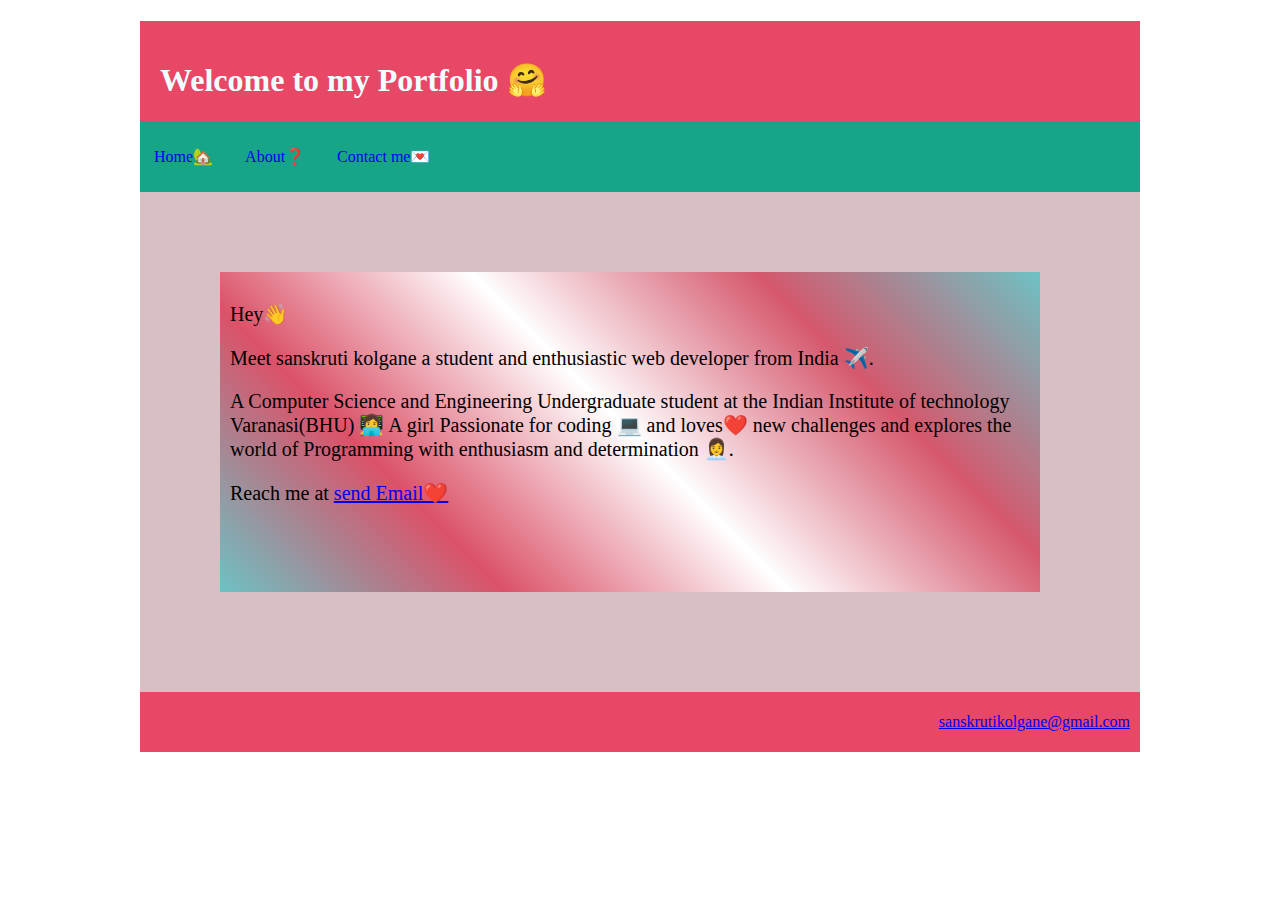
==== about.html @ 9121e2b1 "added about.html" ====
<!DOCTYPE html>
<html lang="en">
<head>
    <meta charset="UTF-8">
    <meta http-equiv="X-UA-Compatible" content="IE=edge">
    <meta name="viewport" content="width=device-width, initial-scale=1.0">
    <title>About meee</title>
    <style>
        body{
            font-family: 'Pangolin', cursive;
            /* background:linear-gradient(45deg,rgb(109, 194, 196),rgb(219, 81, 104),white,rgb(213, 88, 109),rgb(109, 194, 196)); */
            /* background:linear-gradient(45deg,black,rgb(234, 102, 124),black); */
            /* background: 100%; */
            /* background-image:url(blackp.jpeg); */
            background-image: url(butff.jpg) ;
            margin: 0;
            padding:0;
        }
        #wrapper{
            border:0 solid black;
            width:1000px;
            background: white;
            margin: 0 auto;
        }
        #header{
            background:rgb(232, 72, 101);
            /* background:black; */
            color:azure;
            height:100px;
        }
        #header h1{
           padding:40px 0 0 20px;
        }
        #menu{
            background:#17A589 ;
        }
        #menu ul{
            margin:0;
            padding: 0;
        }
        #menu li{
            display:inline-block;
        }
        #menu li a{
            display:block;
            padding:10px 14px;
            text-decoration: none;
            /* color:black; */
        }
        #menu li a:hover{
            /* background:crimson; */
            color:rgb(18, 17, 17);
        }
        #content{
            /* background-image:url(about.jpg); */
            background-color: rgb(215, 191, 195) ;
            background-repeat:no-repeat; 
            width:1000px;
            min-height: 500px;
            padding:80px;
            float:left;
            box-sizing: border-box;
        }
        #box{
            background:linear-gradient(45deg,rgb(109, 194, 196),rgb(219, 81, 104),white,rgb(213, 88, 109),rgb(109, 194, 196));
            width:800px;
            height:300px;
            padding:10px;
            font-size:20px;
            /* border:2px solid black; */
            background-color: white;
            background-repeat: no-repeat;
            background-size: cover;
            background-origin: border-box ;
        }
        #footer{
            background:rgb(232, 72, 101);
            padding:5px 10px;
            text-align: right;
            clear:both;
        }
        @media screen and (max-width:1020px) {
            #wrapper{
                width:800px;
            }
            #content{
                width:80%;
            }
            #sidebar{
                width:12%
            }
        }
        @media screen and (max-width:810px) {
            #wrapper{
                width:500px;
            }
            #content{
                width:70%;
            }
            #sidebar{
                width:29%
            }
        }
        @media screen and (max-width:510px) {
            #wrapper{
                width:auto;
            }
            #content{
                width:100%;
                float: none;
            }
            #sidebar{
                width:100%
            }
            #header{
            padding: 30px 0 0 0;
            text-align: center;
        }
        }
    </style>
</head>
<body>
    <div id="wrapper">
        <div id="header">
            <h1>Welcome to my Portfolio 🤗</h1>
        </div>
        <div id="menu">
            <ul>
                <li><a href="index.html"><p>Home🏡</p></a></li>
                <li><a href="about.html"><p>About❓</p></a></li>
                <li><a href="contactme.html"><p>Contact me💌</p></a></li>
            </ul>
        </div>
        <div id="content">
            <!-- <h2>Design Basic Layout </h2> -->
            <div id="box">
                <p>Hey👋</p>
                <p>Meet sanskruti kolgane a student and enthusiastic web developer from India ✈️. </p> 
                <p> A Computer Science and Engineering Undergraduate student at the Indian Institute of technology Varanasi(BHU) 👩‍💻
                   A girl Passionate for coding 💻 and loves❤️ new challenges and explores the world of Programming with enthusiasm and determination 👩‍💼.  
                   <!-- <p>Reach me at <a href = "sanskrutikolgane@gmail.com">send Email❤️</a> -->
                    <p>Reach me at <a href="mailto:sanskrutikolgane@gmail.com">send Email❤️</a></p>
                </p>
            </div>
        </div>
        <div id="footer">
            <p><a href="mailto:sanskrutikolgane@gmail.com">sanskrutikolgane@gmail.com</a></p>
        </div>
    </div>
</body>
</html>
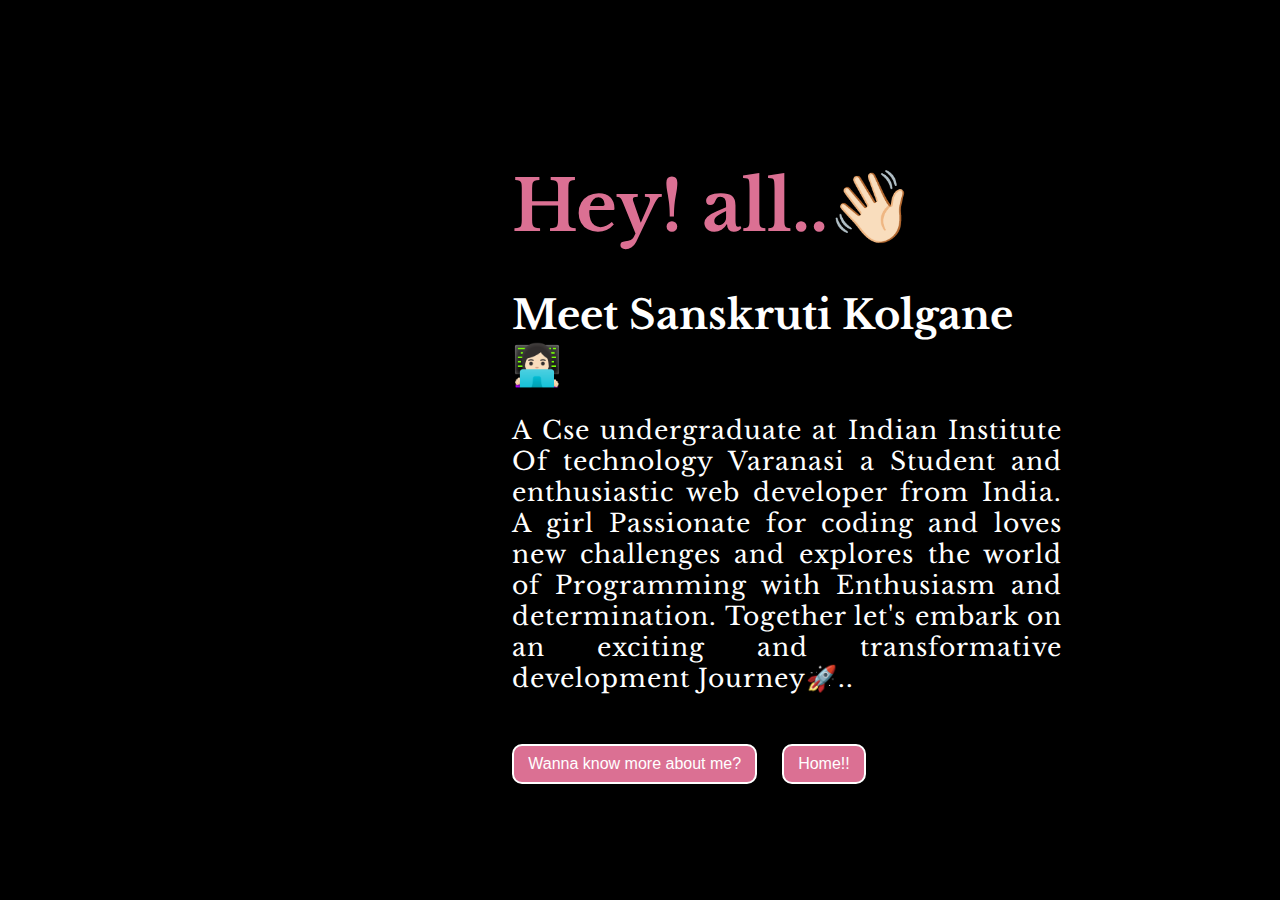
==== commit 53397b0c: "Update about.html" ====
--- a/about.html
+++ b/about.html
@@ -1,151 +1,120 @@
 <!DOCTYPE html>
 <html lang="en">
-<head>
-    <meta charset="UTF-8">
-    <meta http-equiv="X-UA-Compatible" content="IE=edge">
-    <meta name="viewport" content="width=device-width, initial-scale=1.0">
-    <title>About meee</title>
+  <head>
+    <meta charset="UTF-8" />
+    <meta http-equiv="X-UA-Compatible" content="IE=edge" />
+    <meta name="viewport" content="width=device-width, initial-scale=1.0" />
+    <title>About Us</title>
+    <link rel="preconnect" href="https://fonts.googleapis.com" />
+    <link rel="preconnect" href="https://fonts.gstatic.com" crossorigin />
+    <link
+      href="https://fonts.googleapis.com/css2?family=Libre+Baskerville&display=swap"
+      rel="stylesheet"
+    />
     <style>
         body{
-            font-family: 'Pangolin', cursive;
-            /* background:linear-gradient(45deg,rgb(109, 194, 196),rgb(219, 81, 104),white,rgb(213, 88, 109),rgb(109, 194, 196)); */
-            /* background:linear-gradient(45deg,black,rgb(234, 102, 124),black); */
-            /* background: 100%; */
-            /* background-image:url(blackp.jpeg); */
-            background-image: url(butff.jpg) ;
-            margin: 0;
-            padding:0;
+            margin: 0px;
+            padding: 0px;
+            background-color: black;
+            /* background-image: url("bgm.jpg"); */
+            /* background-color: rgb(4, 7, 10); */
+            color: white;
+            font-family: "Libre Baskerville", serif;
+            /* font-family: Italic,'Gill Sans', 'Gill Sans MT', Calibri, 'Trebuchet MS', sans-serif */
         }
-        #wrapper{
-            border:0 solid black;
-            width:1000px;
-            background: white;
-            margin: 0 auto;
-        }
-        #header{
-            background:rgb(232, 72, 101);
-            /* background:black; */
-            color:azure;
-            height:100px;
-        }
-        #header h1{
-           padding:40px 0 0 20px;
-        }
-        #menu{
-            background:#17A589 ;
-        }
-        #menu ul{
-            margin:0;
-            padding: 0;
-        }
-        #menu li{
-            display:inline-block;
-        }
-        #menu li a{
-            display:block;
-            padding:10px 14px;
-            text-decoration: none;
-            /* color:black; */
-        }
-        #menu li a:hover{
-            /* background:crimson; */
-            color:rgb(18, 17, 17);
-        }
-        #content{
-            /* background-image:url(about.jpg); */
-            background-color: rgb(215, 191, 195) ;
-            background-repeat:no-repeat; 
-            width:1000px;
-            min-height: 500px;
-            padding:80px;
-            float:left;
-            box-sizing: border-box;
-        }
-        #box{
-            background:linear-gradient(45deg,rgb(109, 194, 196),rgb(219, 81, 104),white,rgb(213, 88, 109),rgb(109, 194, 196));
-            width:800px;
-            height:300px;
-            padding:10px;
-            font-size:20px;
-            /* border:2px solid black; */
-            background-color: white;
-            background-repeat: no-repeat;
-            background-size: cover;
-            background-origin: border-box ;
-        }
-        #footer{
-            background:rgb(232, 72, 101);
-            padding:5px 10px;
-            text-align: right;
-            clear:both;
-        }
-        @media screen and (max-width:1020px) {
-            #wrapper{
-                width:800px;
-            }
-            #content{
-                width:80%;
-            }
-            #sidebar{
-                width:12%
-            }
-        }
-        @media screen and (max-width:810px) {
-            #wrapper{
-                width:500px;
-            }
-            #content{
-                width:70%;
-            }
-            #sidebar{
-                width:29%
-            }
-        }
-        @media screen and (max-width:510px) {
-            #wrapper{
-                width:auto;
-            }
-            #content{
-                width:100%;
-                float: none;
-            }
-            #sidebar{
-                width:100%
-            }
-            #header{
-            padding: 30px 0 0 0;
-            text-align: center;
-        }
-        }
+      .container {
+        display: flex;
+        height: 100vh;
+        justify-content: space-evenly;
+        align-items: center;
+        width: 70%;
+        margin: 0px auto;
+      }
+      #about {
+        border: 2px solid black;
+        height: 50%;
+        margin: 10px;
+        padding: 5px;
+        display: flex;
+        align-items: center;
+        justify-content: center;
+        width: 100%;
+      }
+      .container img {
+        width: 30%;
+      }
+      h1 {
+        align-self: flex-start;
+        width: 100%;
+        justify-content: center;
+      }
+      .about {
+        width: 550px;
+      }
+      .about h1{
+        color: palevioletred;
+        font-size: 70px;
+        margin-bottom: 20px;
+      }
+      .about h3{
+        font-size: 40px;
+        margin-bottom: 20px;
+      }
+      .about p{
+        font-size: 25px;
+        letter-spacing: 1px;
+        text-align: justify;
+        margin-bottom: 20px;
+      }
+      .about button{
+        background-color: palevioletred;
+        color: white;
+        padding: 9px 14px;
+        border: 2px solid white;
+        border-radius: 10px;
+        font-size: 16px;
+        margin-top: 30px;
+      }
+      .about button:hover{
+        cursor: pointer;
+        transform: scale(1.2);
+        transition: 0.4s;
+      }
+      
+      .btn1{
+        background-color: palevioletred;
+        color: white;
+        padding: 9px 14px;
+        border: 2px solid white;
+        border-radius: 10px;
+        font-size: 16px;
+        margin-top: 30px;
+        margin-left: 20px;
+      }
+      .btn1 a{
+        color: white;
+        text-decoration: none;
+      }
+      .btn1:hover{
+        cursor: pointer;
+        transform: scale(1.2);
+        transition: 0.4s;
+      }
     </style>
-</head>
-<body>
-    <div id="wrapper">
-        <div id="header">
-            <h1>Welcome to my Portfolio 🤗</h1>
-        </div>
-        <div id="menu">
-            <ul>
-                <li><a href="index.html"><p>Home🏡</p></a></li>
-                <li><a href="about.html"><p>About❓</p></a></li>
-                <li><a href="contactme.html"><p>Contact me💌</p></a></li>
-            </ul>
-        </div>
-        <div id="content">
-            <!-- <h2>Design Basic Layout </h2> -->
-            <div id="box">
-                <p>Hey👋</p>
-                <p>Meet sanskruti kolgane a student and enthusiastic web developer from India ✈️. </p> 
-                <p> A Computer Science and Engineering Undergraduate student at the Indian Institute of technology Varanasi(BHU) 👩‍💻
-                   A girl Passionate for coding 💻 and loves❤️ new challenges and explores the world of Programming with enthusiasm and determination 👩‍💼.  
-                   <!-- <p>Reach me at <a href = "sanskrutikolgane@gmail.com">send Email❤️</a> -->
-                    <p>Reach me at <a href="mailto:sanskrutikolgane@gmail.com">send Email❤️</a></p>
-                </p>
-            </div>
-        </div>
-        <div id="footer">
-            <p><a href="mailto:sanskrutikolgane@gmail.com">sanskrutikolgane@gmail.com</a></p>
-        </div>
+  </head>
+  <body>
+    <div id="hey" class="container">
+      <img src="cute.png" alt="" />
+      <div class="about">
+        <h1>Hey! all..👋🏻</h1>
+        <h3>Meet Sanskruti Kolgane👩🏻‍💻</h3>
+        <p>A Cse undergraduate at Indian Institute Of technology Varanasi a Student and enthusiastic web developer from India. A girl Passionate for coding and loves new challenges and explores the world of Programming with Enthusiasm and determination. Together let's embark on an exciting and transformative development Journey🚀..
+        </p>
+        <button class="btn"><a href="contactme.html"></a>Wanna know more about me?</button>
+        <button class="btn1"><a href="index.html">Home!!</a></button>
+      </div>
     </div>
-</body>
-</html>+    <script src="hey.js"></script>
+  </body>
+</html>
+
